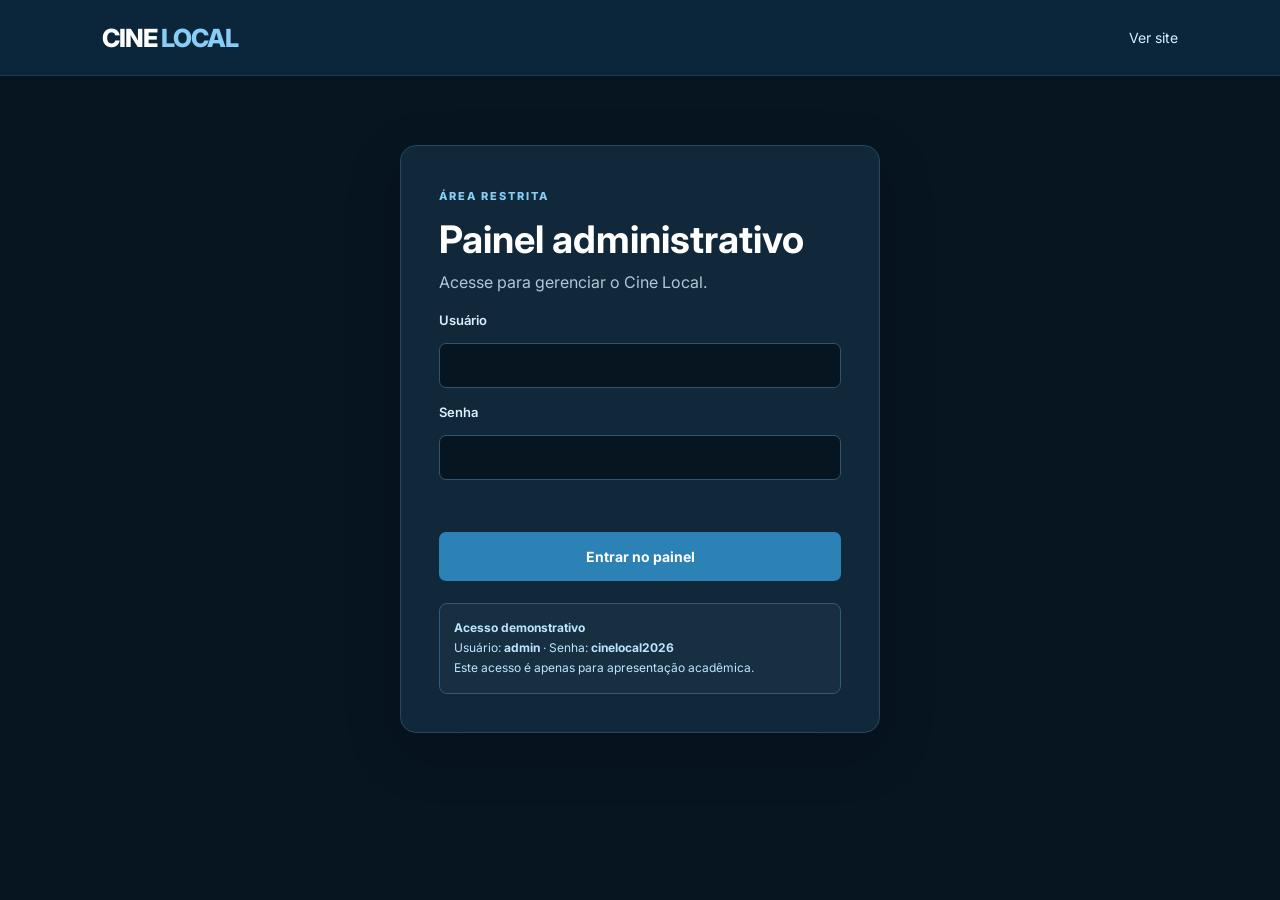
==== admin.html @ 4725992c "Primeito commit" ====
<!DOCTYPE html>
<html lang="pt-BR">
 <head>
  <meta charset="utf-8"/>
  <meta content="width=device-width, initial-scale=1.0" name="viewport"/>
  <title>
   Administra&ccedil;&atilde;o | Cine Local
  </title>
  <link href="style.css" rel="stylesheet"/>
  <link href="https://fonts.googleapis.com" rel="preconnect"/>
  <link crossorigin="" href="https://fonts.gstatic.com" rel="preconnect"/>
  <link href="https://fonts.googleapis.com/css2?family=Inter:wght@400;500;600;700;800&amp;display=swap" rel="stylesheet"/>
 </head>
 <body class="admin-body">
  <header class="header admin-header">
   <a class="logo" href="index.html">
    CINE
    <span>
     LOCAL
    </span>
   </a>
   <nav>
    <a href="index.html">
     Ver site
    </a>
    <button class="btn-login" hidden="" id="sair-admin" type="button">
     Sair
    </button>
   </nav>
  </header>
  <main class="admin-main">
   <section class="admin-login-card" id="admin-login">
    <span class="tag">
     &Aacute;REA RESTRITA
    </span>
    <h1>
     Painel administrativo
    </h1>
    <p>
     Acesse para gerenciar o Cine Local.
    </p>
    <form class="admin-form" id="form-admin-login">
     <label for="admin-usuario">
      Usu&aacute;rio
     </label>
     <input autocomplete="username" id="admin-usuario" required=""/>
     <label for="admin-senha">
      Senha
     </label>
     <input autocomplete="current-password" id="admin-senha" required="" type="password"/>
     <p aria-live="polite" class="admin-message" id="admin-login-msg">
     </p>
     <button class="btn-primary" type="submit">
      Entrar no painel
     </button>
    </form>
    <div class="admin-demo-note">
     <strong>
      Acesso demonstrativo
     </strong>
     <br/>
     Usu&aacute;rio:
     <b>
      admin
     </b>
     &middot; Senha:
     <b>
      cinelocal2026
     </b>
     <br/>
     Este acesso &eacute; apenas para apresenta&ccedil;&atilde;o acad&ecirc;mica.
    </div>
   </section>
   <section class="hidden" id="admin-app">
    <div class="admin-welcome">
     <div>
      <span class="tag">
       CENTRAL DE CONTROLE
      </span>
      <h1>
       Painel administrativo
      </h1>
      <p>
       Gerencie filmes, sess&otilde;es e acompanhe as vendas.
      </p>
     </div>
     <span class="admin-live">
      ● Ambiente local
     </span>
    </div>
    <nav aria-label="Se&ccedil;&otilde;es administrativas" class="admin-tabs">
     <button class="active" data-tab="dashboard">
      Vis&atilde;o geral
     </button>
     <button data-tab="filmes">
      Filmes
     </button>
     <button data-tab="programacao">
      Programa&ccedil;&atilde;o
     </button>
     <button data-tab="reservas">
      Reservas
     </button>
     <button data-tab="relatorios">
      Relat&oacute;rios
     </button>
    </nav>
    <section class="admin-tab-content" id="tab-dashboard">
     <div class="admin-stats" id="admin-stats">
     </div>
     <div class="admin-panel">
      <div class="admin-panel-heading">
       <div>
        <h2>
         Vendas recentes
        </h2>
        <p>
         &Uacute;ltimos pedidos registrados neste navegador.
        </p>
       </div>
       <button class="admin-secondary" data-go="reservas">
        Ver todas
       </button>
      </div>
      <div id="dashboard-recentes">
      </div>
     </div>
    </section>
    <section class="admin-tab-content hidden" id="tab-filmes">
     <div class="admin-panel">
      <div class="admin-panel-heading">
       <div>
        <h2>
         Cat&aacute;logo de filmes
        </h2>
        <p>
         Adicione, edite ou remova t&iacute;tulos do cat&aacute;logo.
        </p>
       </div>
       <button class="btn-primary admin-add" id="novo-filme">
        + Novo filme
       </button>
      </div>
      <form class="admin-edit-form hidden" id="form-filme">
       <h3 id="form-filme-titulo">
        Novo filme
       </h3>
       <input id="filme-id" type="hidden"/>
       <div class="admin-form-grid">
        <label>
         Nome do filme
         <input id="filme-nome" required=""/>
        </label>
        <label>
         G&ecirc;nero
         <input id="filme-genero" required=""/>
        </label>
        <label>
         Classifica&ccedil;&atilde;o
         <input id="filme-classificacao" value="A definir"/>
        </label>
        <label>
         URL do p&ocirc;ster
         <input id="filme-poster" placeholder="https://..." type="url"/>
        </label>
        <label class="admin-full">
         Sinopse
         <textarea id="filme-sinopse" required="" rows="3"></textarea>
        </label>
        <label class="admin-full">
         Link do trailer
         <input id="filme-trailer" placeholder="https://..." type="url"/>
        </label>
       </div>
       <div class="admin-form-actions">
        <button class="btn-primary" type="submit">
         Salvar filme
        </button>
        <button class="admin-secondary" id="cancelar-filme" type="button">
         Cancelar
        </button>
       </div>
      </form>
      <div class="admin-movie-list" id="admin-lista-filmes">
      </div>
     </div>
    </section>
    <section class="admin-tab-content hidden" id="tab-programacao">
     <div class="admin-panel">
      <h2>
       Programa&ccedil;&atilde;o da sala
      </h2>
      <p>
       Defina o hor&aacute;rio de exibi&ccedil;&atilde;o de cada filme. A programa&ccedil;&atilde;o &eacute; di&aacute;ria e considera uma &uacute;nica sala.
      </p>
      <form id="form-programacao">
       <div class="admin-schedule-list" id="admin-horarios">
       </div>
       <button class="btn-primary" type="submit">
        Salvar programa&ccedil;&atilde;o
       </button>
       <p aria-live="polite" class="admin-message" id="programacao-msg">
       </p>
      </form>
     </div>
    </section>
    <section class="admin-tab-content hidden" id="tab-reservas">
     <div class="admin-panel">
      <div class="admin-panel-heading">
       <div>
        <h2>
         Reservas e pedidos
        </h2>
        <p>
         Compras confirmadas registradas no armazenamento local.
        </p>
       </div>
      </div>
      <div class="admin-table-wrap" id="admin-tabela-reservas">
      </div>
     </div>
    </section>
    <section class="admin-tab-content hidden" id="tab-relatorios">
     <div class="admin-panel">
      <h2>
       Relat&oacute;rios
      </h2>
      <p>
       Resumo calculado a partir dos pedidos salvos neste navegador.
      </p>
      <div class="admin-report-grid" id="admin-relatorios">
      </div>
      <div class="admin-panel-heading admin-report-heading">
       <h3>
        Vendas por filme
       </h3>
      </div>
      <div id="admin-vendas-filmes">
      </div>
     </div>
    </section>
    <p class="admin-footnote">
     Os dados s&atilde;o armazenados neste navegador (localStorage). Para uso real com v&aacute;rios clientes, ser&aacute; necess&aacute;rio conectar um banco de dados e autentica&ccedil;&atilde;o segura.
    </p>
   </section>
  </main>
  <script src="admin.js">
  </script>
 </body>
</html>
---- style.css ----
:root  {
  --background: #071521;
  --surface: #10283A;
  --blue: #2C82B5;
  --white: #ffffff;
  --muted: #AFC7D8;
}
*  {
  margin: 0;
  padding: 0;
  box-sizing: border-box;
}
html  {
  scroll-behavior: smooth;
}
body  {
  background: var(--background);
  color: var(--white);
  font-family: 'Inter', sans-serif;
  padding-top: 82px;
  padding-bottom: 115px;
  min-height: 100vh;
}
button  {
  font-family: inherit;
  cursor: pointer;
}
.hidden  {
  display: none !important;
}
.header  {
  min-height: 82px;
  padding: 0 8%;
  display: flex;
  justify-content: space-between;
  align-items: center;
  background: #0B263A;
  border-bottom: 1px solid #1B3B52;
  position: fixed;
  top: 0;
  left: 0;
  width: 100%;
  z-index: 1000;
}
.logo  {
  font-size: 25px;
  font-weight: 800;
  letter-spacing: -1px;
  color: white;
  text-decoration: none;
}
.logo span  {
  color: var(--blue);
}
nav  {
  display: flex;
  align-items: center;
  gap: 32px;
}
nav a  {
  text-decoration: none;
  color: #DCEEFF;
  font-size: 14px;
  transition: .3s;
}
nav a:hover  {
  color: var(--blue);
}
.btn-login  {
  background: var(--blue);
  color: white;
  border: 0;
  padding: 12px 23px;
  border-radius: 7px;
  font-weight: 700;
  transition: .3s;
}
.btn-login:hover  {
  background: #015C91;
}
.hero  {
  min-height: 610px;
  padding: 100px 10%;
  display: flex;
  align-items: center;
  justify-content: space-between;
  background: radial-gradient(ellipse at 80% 50%, #063A5B 0%, transparent 45%), linear-gradient(120deg, #071521, #0A2030);
}
.hero-content  {
  max-width: 610px;
}
.tag  {
  color: var(--blue);
  font-size: 11px;
  font-weight: 800;
  letter-spacing: 2px;
}
.hero h1  {
  font-size: clamp(40px, 6vw, 68px);
  line-height: 1.12;
  margin: 23px 0;
  letter-spacing: -2px;
}
.hero h1 span, .checkout-intro h1 span, .success-card h1 span, .empty-checkout h1 span  {
  color: var(--blue);
}
.hero p  {
  color: #bbb;
  font-size: 16px;
  line-height: 1.9;
  max-width: 500px;
}
.btn-primary  {
  display: inline-block;
  background: var(--blue);
  border: 0;
  color: white;
  padding: 16px 25px;
  border-radius: 7px;
  font-size: 14px;
  font-weight: 700;
  margin-top: 30px;
  transition: .3s;
  text-decoration: none;
  text-align: center;
}
.btn-primary:hover:not(:disabled)  {
  background: #015C91;
  transform: translateY(-3px);
}
.btn-primary:disabled  {
  opacity: .4;
  cursor: not-allowed;
}
.hero-decoration  {
  width: 240px;
  height: 240px;
  border: 1px solid #2C82B5;
  border-radius: 50%;
  display: grid;
  place-items: center;
  background: #2C82B515;
  box-shadow: 0 0 90px #2C82B520;
  font-size: 65px;
  color: var(--blue);
}
.filmes-section  {
  padding: 80px 8%;
  min-height: 550px;
}
.section-heading  {
  margin-bottom: 38px;
}
.section-heading h2  {
  font-size: 36px;
  margin: 12px 0;
}
.section-heading p  {
  color: var(--muted);
  margin-top: 10px;
}
.filmes-grid  {
  display: grid;
  grid-template-columns: repeat(3, minmax(0, 1fr));
  gap: 28px;
}
.filme-card  {
  background: var(--surface);
  border-radius: 12px;
  overflow: hidden;
  border: 1px solid #1B3B52;
  transition: .3s;
}
.filme-card:hover  {
  transform: translateY(-7px);
  border-color: #88CDF6;
}
.filme-poster  {
  height: 430px;
  width: 100%;
  overflow: hidden;
  background: #10283A;
}
.filme-poster img  {
  width: 100%;
  height: 100%;
  display: block;
  object-fit: cover;
  object-position: center top;
  transition: transform .4s ease;
}
.filme-card:hover .filme-poster img  {
  transform: scale(1.04);
}
.poster-erro  {
  background: linear-gradient(135deg, #123B56, #071521);
}
.filme-info  {
  padding: 22px;
}
.filme-info h3  {
  font-size: 18px;
}
.filme-info p  {
  color: var(--muted);
  font-size: 13px;
  margin: 10px 0 20px;
}
.btn-detalhes  {
  width: 100%;
  padding: 13px;
  background: transparent;
  color: white;
  border: 1px solid var(--blue);
  border-radius: 6px;
  font-weight: 700;
  transition: .3s;
}
.btn-detalhes:hover  {
  background: var(--blue);
}
.detalhes  {
  padding: 60px 10%;
  min-height: 500px;
}
.btn-voltar  {
  background: transparent;
  color: white;
  border: 0;
  margin-bottom: 30px;
  font-size: 15px;
}
.btn-voltar:hover  {
  color: var(--blue);
}
.detalhes-conteudo  {
  background: var(--surface);
  padding: 35px;
  border-radius: 12px;
}
.detalhes-conteudo h2  {
  font-size: 36px;
  margin: 12px 0 20px;
}
.detalhes-conteudo h3  {
  margin: 25px 0 10px;
}
.detalhes-conteudo p  {
  color: #bbb;
  line-height: 1.8;
  margin-bottom: 15px;
}
.btn-trailer  {
  display: inline-block;
  margin-top: 15px;
  padding: 14px 22px;
  background: var(--blue);
  color: white;
  text-decoration: none;
  border-radius: 6px;
}
.btn-trailer:hover  {
  background: #015C91;
}
.sessoes  {
  display: flex;
  flex-wrap: wrap;
  gap: 12px;
  margin-top: 18px;
}
.btn-sessao  {
  padding: 14px 24px;
  border: 1px solid var(--blue);
  background: transparent;
  color: white;
  border-radius: 7px;
  font-weight: 700;
  transition: .3s;
}
.btn-sessao:hover  {
  background: var(--blue);
}
.assentos-section  {
  padding: 60px 8%;
  min-height: 650px;
}
.assentos-section .section-heading  {
  text-align: center;
  margin-bottom: 35px;
}
.assentos-section .section-heading h2  {
  font-size: 34px;
}
.assentos-section .section-heading p  {
  margin-top: 12px;
}
.sala-container  {
  max-width: 850px;
  margin: auto;
  padding: 35px 25px;
  background: var(--surface);
  border: 1px solid #1B3B52;
  border-radius: 15px;
}
.tela-cinema  {
  max-width: 580px;
  height: 45px;
  margin: 0 auto 15px;
  display: flex;
  justify-content: center;
  align-items: center;
  background: linear-gradient(90deg, transparent, #2C82B5, transparent);
  border-radius: 50% 50% 5px 5px;
  box-shadow: 0 12px 25px #2C82B525;
}
.tela-cinema span  {
  font-size: 12px;
  font-weight: 800;
  letter-spacing: 4px;
}
.orientacao  {
  text-align: center;
  color: var(--muted);
  font-size: 12px;
  margin-bottom: 35px;
}
.mapa-assentos  {
  max-width: 650px;
  margin: auto;
  display: grid;
  grid-template-columns: repeat(10, minmax(0, 1fr));
  gap: 13px 9px;
}
.assento  {
  aspect-ratio: 1 / 1;
  border: none;
  border-radius: 7px 7px 4px 4px;
  background: #286a48;
  color: white;
  font-size: 12px;
  font-weight: 700;
  transition: .2s;
  box-shadow: inset 0 -4px 0 #17442e;
}
.assento:hover:not(:disabled)  {
  transform: translateY(-4px);
  background: #369765;
}
.assento.selecionado  {
  background: var(--blue);
  box-shadow: inset 0 -4px 0 #015C91;
  outline: 2px solid #BCE5FF;
}
.assento.ocupado  {
  background: #555;
  box-shadow: inset 0 -4px 0 #29465C;
  color: #aaa;
  cursor: not-allowed;
  opacity: .7;
}
.legenda  {
  display: flex;
  justify-content: center;
  gap: 25px;
  flex-wrap: wrap;
  margin-top: 35px;
}
.legenda div  {
  display: flex;
  align-items: center;
  gap: 8px;
  font-size: 12px;
  color: #ccc;
}
.legenda-cor  {
  width: 14px;
  height: 14px;
  display: inline-block;
  border-radius: 4px;
}
.legenda-cor.disponivel  {
  background: #286a48;
}
.legenda-cor.selecionada  {
  background: var(--blue);
}
.legenda-cor.ocupada  {
  background: #555;
}
.resumo-compra  {
  max-width: 850px;
  margin: 25px auto 0;
  padding: 28px;
  background: var(--surface);
  border: 1px solid #1B3B52;
  border-radius: 12px;
}
.resumo-compra h3  {
  font-size: 20px;
  margin-bottom: 22px;
}
.resumo-linha  {
  display: flex;
  justify-content: space-between;
  gap: 15px;
  margin: 15px 0;
  color: #bbb;
  font-size: 14px;
}
.resumo-linha strong  {
  color: white;
  text-align: right;
}
.resumo-total  {
  border-top: 1px solid #29465C;
  margin-top: 20px;
  padding-top: 20px;
  display: flex;
  justify-content: space-between;
  align-items: center;
  font-size: 16px;
}
.resumo-total strong  {
  color: #42c77a;
  font-size: 25px;
}
.btn-continuar  {
  width: 100%;
}
footer  {
  position: fixed;
  bottom: 0;
  left: 0;
  width: 100%;
  min-height: 115px;
  z-index: 1000;
  padding: 12px 8%;
  background: #0B263A;
  border-top: 1px solid #1B3B52;
  text-align: center;
  display: flex;
  flex-direction: column;
  align-items: center;
  justify-content: center;
}
footer .logo  {
  font-size: 19px;
}
footer p  {
  color: #aaa;
  margin: 5px 0;
  font-size: 12px;
}
footer small  {
  color: #88CDF6;
  font-size: 10px;
}
footer small strong  {
  color: var(--blue);
  font-weight: 700;
}
/* FINALIZAÇÃO DA COMPRA */
.checkout-body  {
  padding-bottom: 145px;
}
.checkout-main  {
  width: min(1120px, 88%);
  margin: 55px auto 70px;
}
.checkout-intro  {
  margin-bottom: 32px;
}
.checkout-intro h1, .success-card h1, .empty-checkout h1  {
  font-size: clamp(36px, 5vw, 52px);
  letter-spacing: -1.8px;
  margin: 12px 0;
}
.checkout-intro p, .success-message  {
  color: #aaa;
  line-height: 1.7;
}
.checkout-grid  {
  display: grid;
  grid-template-columns: minmax(0, 1.55fr) minmax(280px, .85fr);
  gap: 25px;
  align-items: start;
}
.checkout-form  {
  display: flex;
  flex-direction: column;
  gap: 20px;
}
.checkout-card  {
  background: var(--surface);
  border: 1px solid #1B3B52;
  border-radius: 14px;
  padding: 28px;
}
.checkout-card-heading  {
  display: flex;
  align-items: center;
  gap: 14px;
  margin-bottom: 25px;
}
.checkout-step  {
  width: 35px;
  height: 35px;
  flex: 0 0 35px;
  border-radius: 50%;
  background: #2C82B520;
  color: var(--blue);
  display: grid;
  place-items: center;
  font-weight: 800;
}
.checkout-card-heading h2, .order-summary h2  {
  font-size: 20px;
  margin-bottom: 5px;
}
.checkout-card-heading p  {
  color: #888;
  font-size: 12px;
  line-height: 1.5;
}
.checkout-form label:not(.payment-option):not(.terms-check)  {
  display: block;
  color: #DCEEFF;
  font-size: 13px;
  font-weight: 600;
  margin: 15px 0 8px;
}
.checkout-form input[type="text"], .checkout-form input[type="email"]  {
  width: 100%;
  height: 48px;
  border-radius: 7px;
  border: 1px solid #31536B;
  background: #0A1D2B;
  color: white;
  padding: 0 14px;
  outline: none;
  font: inherit;
  font-size: 13px;
}
.checkout-form input:focus  {
  border-color: var(--blue);
  box-shadow: 0 0 0 3px #2C82B51c;
}
.checkout-fields-two  {
  display: grid;
  grid-template-columns: 1fr 1.2fr;
  gap: 15px;
}
.payment-options  {
  display: grid;
  gap: 12px;
}
.payment-option  {
  display: flex;
  align-items: center;
  gap: 13px;
  padding: 16px;
  border: 1px solid #31536B;
  border-radius: 9px;
  cursor: pointer;
  transition: .2s;
}
.payment-option:has(input:checked)  {
  border-color: var(--blue);
  background: #2C82B50d;
}
.payment-option input  {
  accent-color: var(--blue);
}
.payment-icon  {
  width: 38px;
  height: 38px;
  border-radius: 8px;
  display: grid;
  place-items: center;
  background: #1B3B52;
  color: var(--blue);
  font-size: 22px;
}
.payment-option strong, .payment-option small  {
  display: block;
}
.payment-option strong  {
  font-size: 14px;
}
.payment-option small  {
  color: #888;
  font-size: 11px;
  margin-top: 4px;
}
.payment-check  {
  margin-left: auto;
  color: var(--blue);
  opacity: 0;
  font-weight: 800;
}
.payment-option:has(input:checked) .payment-check  {
  opacity: 1;
}
.simulation-notice  {
  background: #172F40;
  border: 1px solid #315B78;
  color: #BCE5FF;
  border-radius: 8px;
  padding: 13px;
  font-size: 12px;
  line-height: 1.6;
  margin-top: 17px;
}
.simulation-notice strong  {
  color: #BCE5FF;
}
.terms-check  {
  display: flex;
  align-items: flex-start;
  gap: 10px;
  color: #aaa;
  font-size: 12px;
  line-height: 1.6;
  cursor: pointer;
}
.terms-check input  {
  margin-top: 3px;
  accent-color: var(--blue);
}
.checkout-submit  {
  width: 100%;
  margin-top: 0;
  font: inherit;
  font-size: 14px;
}
.checkout-back  {
  display: block;
  text-align: center;
  color: #999;
  font-size: 12px;
  text-decoration: none;
  margin-top: -5px;
}
.checkout-back:hover  {
  color: white;
}
.order-summary  {
  position: sticky;
  top: 105px;
}
.order-summary h2  {
  margin: 12px 0 22px;
}
.order-film  {
  display: flex;
  align-items: center;
  gap: 13px;
  padding: 16px 0 20px;
  border-bottom: 1px solid #29465C;
  margin-bottom: 15px;
}
.order-film-icon  {
  width: 45px;
  height: 55px;
  display: grid;
  place-items: center;
  border-radius: 6px;
  background: linear-gradient(145deg, #015C91, #10283A);
  color: var(--blue);
}
.order-film strong, .order-film small  {
  display: block;
}
.order-film strong  {
  font-size: 14px;
  line-height: 1.4;
}
.order-film small  {
  color: #888;
  margin-top: 5px;
  font-size: 11px;
}
.order-line  {
  display: flex;
  justify-content: space-between;
  gap: 12px;
  margin: 16px 0;
  color: #999;
  font-size: 12px;
}
.order-line strong  {
  color: #eee;
  text-align: right;
}
.order-total  {
  border-top: 1px solid #29465C;
  padding-top: 20px;
  margin-top: 22px;
  display: flex;
  justify-content: space-between;
  align-items: center;
}
.order-total span  {
  color: #DCEEFF;
  font-weight: 600;
}
.order-total strong  {
  color: #42c77a;
  font-size: 25px;
}
.order-footnote  {
  color: #88CDF6;
  font-size: 10px;
  line-height: 1.6;
  margin-top: 20px;
}
.success-card  {
  max-width: 720px;
  margin: 0 auto;
  text-align: center;
}
.success-symbol  {
  width: 65px;
  height: 65px;
  border-radius: 50%;
  background: #1d5839;
  color: #73e5a5;
  display: grid;
  place-items: center;
  font-size: 34px;
  font-weight: 800;
  margin: 0 auto 25px;
}
.digital-ticket  {
  text-align: left;
  margin: 35px auto 20px;
  background: #10283A;
  border: 1px solid #29465C;
  border-radius: 14px;
  overflow: hidden;
}
.ticket-top  {
  padding: 25px;
  display: flex;
  justify-content: space-between;
  align-items: flex-start;
  gap: 15px;
}
.ticket-label  {
  color: var(--blue);
  font-size: 10px;
  font-weight: 800;
  letter-spacing: 2px;
}
.ticket-top h2  {
  font-size: 23px;
  margin: 12px 0 7px;
}
.ticket-top p  {
  color: #aaa;
  font-size: 13px;
}
.ticket-status  {
  color: #73e5a5;
  border: 1px solid #286a48;
  border-radius: 30px;
  padding: 7px 10px;
  font-size: 9px;
  font-weight: 800;
  letter-spacing: 1px;
}
.ticket-divider  {
  border-top: 1px dashed #555;
}
.ticket-details  {
  padding: 22px 25px;
  display: grid;
  grid-template-columns: 1fr 1fr;
  gap: 22px;
}
.ticket-details small, .ticket-details strong  {
  display: block;
}
.ticket-details small  {
  color: #88CDF6;
  font-size: 9px;
  letter-spacing: 1px;
  margin-bottom: 7px;
}
.ticket-details strong  {
  color: #eee;
  font-size: 13px;
  overflow-wrap: anywhere;
}
.ticket-code-area  {
  text-align: center;
  border-top: 1px solid #29465C;
  padding: 22px;
}
.ticket-code  {
  display: inline-block;
  color: white;
  background: #071521;
  border: 1px dashed #88CDF6;
  border-radius: 7px;
  padding: 13px 24px;
  font-size: 23px;
  font-weight: 800;
  letter-spacing: 3px;
  margin-bottom: 10px;
}
.ticket-code-area small  {
  display: block;
  color: #888;
  font-size: 9px;
  letter-spacing: 1px;
}
.demo-warning  {
  color: #BCE5FF;
  background: #172F40;
  border: 1px solid #315B78;
  border-radius: 8px;
  padding: 13px;
  font-size: 11px;
  line-height: 1.6;
}
.success-home  {
  min-width: 220px;
}
.empty-checkout  {
  max-width: 650px;
  margin: 60px auto;
  text-align: center;
}
.empty-checkout p  {
  color: #aaa;
  line-height: 1.7;
  margin-top: 12px;
}
@media (max-width: 750px)  {
  body  {
    padding-top: 125px;
    padding-bottom: 110px;
  }
  .header  {
    min-height: 125px;
    padding: 15px 5%;
    flex-direction: column;
    justify-content: center;
    gap: 15px;
  }
  nav  {
    gap: 14px;
    flex-wrap: wrap;
    justify-content: center;
  }
  nav a  {
    font-size: 12px;
  }
  .btn-login  {
    padding: 9px 15px;
    font-size: 12px;
  }
  .hero  {
    padding: 75px 7%;
    min-height: 500px;
  }
  .hero-decoration  {
    display: none;
  }
  .hero h1  {
    font-size: 43px;
  }
  .filmes-section  {
    padding: 55px 6%;
  }
  .filmes-grid  {
    grid-template-columns: 1fr;
  }
  .filme-poster  {
    height: 450px;
  }
  .detalhes  {
    padding: 35px 6%;
  }
  .detalhes-conteudo  {
    padding: 25px;
  }
  .detalhes-conteudo h2  {
    font-size: 27px;
  }
  .assentos-section  {
    padding: 35px 4%;
  }
  .sala-container  {
    padding: 25px 10px;
  }
  .mapa-assentos  {
    gap: 9px 5px;
  }
  .assento  {
    font-size: 10px;
    border-radius: 5px;
  }
  .legenda  {
    gap: 13px;
  }
  .legenda div  {
    font-size: 10px;
  }
  .resumo-compra  {
    padding: 20px;
  }
  .resumo-linha  {
    font-size: 12px;
  }
  footer  {
    min-height: 110px;
    padding: 10px 4%;
  }
  footer p  {
    font-size: 10px;
  }
  footer small  {
    font-size: 9px;
  }
  .checkout-body  {
    padding-bottom: 125px;
  }
  .checkout-main  {
    width: 90%;
    margin: 35px auto 45px;
  }
  .checkout-grid  {
    grid-template-columns: 1fr;
  }
  .order-summary  {
    position: static;
    grid-row: 1;
  }
  .checkout-card  {
    padding: 21px;
  }
  .checkout-fields-two  {
    grid-template-columns: 1fr;
    gap: 0;
  }
  .ticket-top  {
    flex-direction: column;
  }
  .ticket-details  {
    gap: 18px 12px;
    padding: 20px;
  }
  .ticket-top h2  {
    font-size: 20px;
  }
}
/* CONTA DO CLIENTE E HISTÓRICO DE INGRESSOS */
.account-main  {
  max-width: 760px;
}
.account-card  {
  max-width: 620px;
  margin: 0 auto;
}
.account-tabs  {
  display: grid;
  grid-template-columns: 1fr 1fr;
  gap: 8px;
  padding: 5px;
  background: #0A1D2B;
  border-radius: 9px;
  margin-bottom: 28px;
}
.account-tab  {
  border: 0;
  border-radius: 7px;
  padding: 13px;
  color: #aaa;
  background: transparent;
  font-weight: 700;
}
.account-tab.active  {
  color: white;
  background: #2C82B5;
}
.account-form h2  {
  font-size: 23px;
  margin-bottom: 8px;
}
.account-form > p  {
  color: #999;
  font-size: 13px;
  margin-bottom: 20px;
  line-height: 1.6;
}
.account-form label  {
  display: block;
  color: #DCEEFF;
  font-size: 13px;
  font-weight: 600;
  margin: 15px 0 8px;
}
.account-form input  {
  width: 100%;
  height: 48px;
  border-radius: 7px;
  border: 1px solid #31536B;
  background: #0A1D2B;
  color: white;
  padding: 0 14px;
  outline: none;
  font: inherit;
  font-size: 13px;
}
.account-form input:focus  {
  border-color: var(--blue);
  box-shadow: 0 0 0 3px #2C82B51c;
}
.account-submit  {
  width: 100%;
  margin-top: 25px;
}
.account-message  {
  min-height: 20px;
  margin-top: 15px;
  font-size: 13px;
  line-height: 1.5;
}
.account-message.error  {
  color: #ff7b86;
}
.account-message.success  {
  color: #73e5a5;
}
.account-notice  {
  margin-top: 15px;
  padding: 12px;
  border: 1px solid #315B78;
  border-radius: 8px;
  color: #BCE5FF;
  background: #172F40;
  font-size: 11px;
  line-height: 1.6;
}
.tickets-list  {
  display: grid;
  gap: 20px;
}
.tickets-empty  {
  text-align: center;
  padding: 45px 25px;
}
.tickets-empty h2  {
  font-size: 23px;
  margin-bottom: 10px;
}
.tickets-empty p  {
  color: #aaa;
  line-height: 1.6;
}
.ticket-history-card  {
  padding: 25px;
}
.ticket-history-top  {
  display: flex;
  justify-content: space-between;
  align-items: flex-start;
  gap: 15px;
  margin-bottom: 25px;
}
.ticket-history-top h2  {
  font-size: 22px;
  margin-top: 9px;
}
.ticket-history-details  {
  display: grid;
  grid-template-columns: repeat(3, 1fr);
  gap: 20px;
  padding: 20px 0;
  border-top: 1px solid #29465C;
  border-bottom: 1px solid #29465C;
}
.ticket-history-details small, .ticket-history-details strong  {
  display: block;
}
.ticket-history-details small  {
  color: #88CDF6;
  font-size: 9px;
  letter-spacing: 1px;
  margin-bottom: 7px;
}
.ticket-history-details strong  {
  color: #eee;
  font-size: 13px;
  overflow-wrap: anywhere;
}
.ticket-history-date  {
  color: #888;
  font-size: 11px;
  margin: 15px 0;
}
.checkout-form input[readonly]  {
  opacity: .8;
  cursor: not-allowed;
}
@media (max-width: 750px)  {
  .ticket-history-top  {
    flex-direction: column;
  }
  .ticket-history-details  {
    grid-template-columns: 1fr 1fr;
    gap: 17px;
  }
}
/* Ajustes finais da identidade visual azul do Cine Local. */
.header, footer  {
  background: #0B263A;
  border-color: #1B3B52;
}
.hero  {
  background: radial-gradient(ellipse at 80% 50%, #015C9140 0%, transparent 48%), linear-gradient(120deg, #071521, #0B263A);
}
.hero-decoration  {
  border-color: #2C82B5;
  background: #2C82B515;
  box-shadow: 0 0 90px #2C82B525;
  color: #88CDF6;
}
.tag, .logo span, footer small strong  {
  color: #88CDF6;
}
.btn-primary, .btn-login, .btn-trailer  {
  background: #2C82B5;
}
.btn-primary:hover:not(:disabled), .btn-login:hover, .btn-trailer:hover, .btn-sessao:hover, .btn-detalhes:hover  {
  background: #015C91;
}
.btn-detalhes, .btn-sessao  {
  border-color: #2C82B5;
}
.filme-card:hover  {
  border-color: #88CDF6;
}
.tela-cinema  {
  background: linear-gradient(90deg, transparent, #88CDF6, transparent);
  box-shadow: 0 12px 25px #2C82B525;
}
.assento.selecionado  {
  background: #2C82B5;
  box-shadow: inset 0 -4px 0 #015C91;
  outline-color: #BCE5FF;
}
.checkout-step  {
  background: #2C82B520;
  color: #88CDF6;
}
.checkout-form input:focus, .account-form input:focus  {
  border-color: #88CDF6;
  box-shadow: 0 0 0 3px #2C82B51c;
}
.payment-option:has(input:checked)  {
  border-color: #2C82B5;
  background: #2C82B50d;
}
.payment-option input, .terms-check input  {
  accent-color: #2C82B5;
}
.payment-icon, .payment-check, .ticket-label  {
  color: #88CDF6;
}
.account-tab.active  {
  background: #2C82B5;
}
.programacao-filme  {
  margin-top: 28px;
  padding: 24px;
  max-width: 560px;
  border: 1px solid #31536B;
  border-radius: 14px;
  background: #0B263A;
}
.programacao-filme h3  {
  margin: 0 0 10px;
}
.programacao-filme > p  {
  color: var(--muted);
}
.programacao-filme label  {
  display: block;
  margin: 16px 0 8px;
  font-weight: 700;
}
.programacao-filme input[type="date"]  {
  width: 100%;
  max-width: 320px;
  min-height: 48px;
  padding: 10px 12px;
  border: 1px solid #31536B;
  border-radius: 8px;
  background: #071521;
  color: white;
  color-scheme: dark;
  font: inherit;
}
.programacao-filme input[type="date"]:focus-visible  {
  outline: 2px solid #88CDF6;
  outline-offset: 3px;
}
.aviso-data-sessao  {
  min-height: 22px;
  margin: 12px 0 !important;
  font-size: .92rem;
}
.btn-sessao:disabled  {
  opacity: .48;
  cursor: not-allowed;
}
@media (max-width: 600px)  {
  .programacao-filme  {
    padding: 18px;
  }
  .programacao-filme input[type="date"]  {
    max-width: 100%;
  }
}
/* PAINEL ADMINISTRATIVO */
.admin-body  {
  padding-top: 90px;
  padding-bottom: 50px;
}
.admin-header  {
  min-height: 76px;
}
.admin-main  {
  width: min(1180px, 92%);
  margin: 45px auto 70px;
}
.admin-login-card  {
  max-width: 480px;
  margin: 55px auto;
  padding: 38px;
  background: var(--surface);
  border: 1px solid #29465C;
  border-radius: 16px;
  box-shadow: 0 18px 55px #0003;
}
.admin-login-card h1,.admin-welcome h1  {
  margin: 12px 0 8px;
  font-size: clamp(27px,4vw,38px);
}
.admin-login-card > p,.admin-welcome p,.admin-panel > p  {
  color: #AFC7D8;
  line-height: 1.6;
}
.admin-form label,.admin-form-grid label  {
  display:block;
  color:#DCEEFF;
  font-size:13px;
  font-weight:600;
  margin:16px 0 8px;
}
.admin-form input,.admin-form-grid input,.admin-form-grid textarea,.admin-schedule-row input  {
  width:100%;
  min-height:45px;
  padding:10px 12px;
  margin-top:7px;
  border:1px solid #31536B;
  border-radius:7px;
  background:#071521;
  color:white;
  font:inherit;
}
.admin-form .btn-primary  {
  width:100%;
  margin-top:12px;
}
.admin-demo-note  {
  margin-top:22px;
  padding:14px;
  border-radius:8px;
  background:#172F40;
  border:1px solid #315B78;
  color:#BCE5FF;
  font-size:12px;
  line-height:1.7;
}
.admin-message  {
  min-height:20px;
  color:#73e5a5;
  font-size:13px;
  margin:10px 0;
}
.admin-message.error {
  color:#ff7b86
}
.admin-welcome  {
  display:flex;
  justify-content:space-between;
  align-items:center;
  gap:20px;
  margin-bottom:28px;
}
.admin-live  {
  color:#73e5a5;
  font-size:12px;
  white-space:nowrap;
}
.admin-tabs  {
  display:flex;
  flex-wrap:wrap;
  gap:8px;
  border-bottom:1px solid #29465C;
  margin-bottom:25px;
  padding-bottom:12px;
}
.admin-tabs button,.admin-secondary,.admin-danger  {
  border:1px solid #31536B;
  border-radius:7px;
  padding:10px 14px;
  background:#10283A;
  color:#DCEEFF;
  font:inherit;
  font-size:12px;
  font-weight:700;
  cursor:pointer;
}
.admin-tabs button.active  {
  background:#2C82B5;
  border-color:#2C82B5;
  color:white;
}
.admin-tab-content  {
  display:block;
}
.admin-stats  {
  display:grid;
  grid-template-columns:repeat(4,1fr);
  gap:15px;
  margin-bottom:22px;
}
.admin-stat,.admin-panel,.admin-report-card  {
  background:#10283A;
  border:1px solid #29465C;
  border-radius:12px;
  padding:22px;
}
.admin-stat span,.admin-stat small,.admin-report-card span  {
  display:block;
  color:#AFC7D8;
  font-size:12px;
}
.admin-stat strong,.admin-report-card strong  {
  display:block;
  color:white;
  font-size:27px;
  margin:12px 0 5px;
}
.admin-stat small  {
  color:#88CDF6;
  font-size:10px;
}
.admin-panel  {
  margin-bottom:22px;
  overflow:hidden;
}
.admin-panel h2  {
  font-size:21px;
  margin:0 0 8px;
}
.admin-panel-heading  {
  display:flex;
  align-items:center;
  justify-content:space-between;
  gap:15px;
  margin-bottom:20px;
}
.admin-panel-heading p  {
  color:#AFC7D8;
  font-size:12px;
  margin-top:5px;
}
.admin-add  {
  padding:11px 16px;
  white-space:nowrap;
}
.admin-edit-form  {
  background:#0B263A;
  border:1px solid #31536B;
  border-radius:10px;
  padding:22px;
  margin-bottom:22px;
}
.admin-edit-form h3  {
  margin-bottom:10px;
}
.admin-form-grid  {
  display:grid;
  grid-template-columns:1fr 1fr;
  gap:0 16px;
}
.admin-full  {
  grid-column:1/-1;
}
.admin-form-grid textarea  {
  resize:vertical;
}
.admin-form-actions  {
  display:flex;
  gap:10px;
  margin-top:18px;
}
.admin-movie-list  {
  display:grid;
  gap:10px;
}
.admin-movie-row  {
  display:flex;
  align-items:center;
  gap:15px;
  padding:13px;
  border:1px solid #29465C;
  border-radius:9px;
}
.admin-poster  {
  width:48px;
  height:64px;
  flex:0 0 48px;
  display:grid;
  place-items:center;
  border-radius:5px;
  background:#071521;
  overflow:hidden;
  color:#88CDF6;
}
.admin-poster img  {
  width:100%;
  height:100%;
  object-fit:cover;
}
.admin-movie-info  {
  flex:1;
  min-width:0;
}
.admin-movie-info strong,.admin-movie-info small  {
  display:block;
}
.admin-movie-info small  {
  color:#AFC7D8;
  font-size:11px;
  margin-top:5px;
}
.admin-row-actions  {
  display:flex;
  gap:7px;
}
.admin-danger  {
  color:#ff9ba3;
  border-color:#7d3d49;
}
.admin-schedule-list  {
  display:grid;
  grid-template-columns:1fr 1fr;
  gap:12px;
  margin:20px 0;
}
.admin-schedule-row  {
  display:flex;
  align-items:center;
  justify-content:space-between;
  gap:15px;
  padding:14px;
  border:1px solid #29465C;
  border-radius:9px;
  color:#DCEEFF;
}
.admin-schedule-row span  {
  min-width:0;
}
.admin-schedule-row strong,.admin-schedule-row small  {
  display:block;
}
.admin-schedule-row small  {
  color:#88CDF6;
  font-size:10px;
  margin-top:5px;
}
.admin-schedule-row input  {
  max-width:125px;
  margin:0;
}
.admin-table-wrap  {
  overflow-x:auto;
}
.admin-table  {
  width:100%;
  border-collapse:collapse;
  min-width:760px;
  font-size:12px;
}
.admin-table th,.admin-table td  {
  text-align:left;
  padding:13px 10px;
  border-bottom:1px solid #29465C;
}
.admin-table th  {
  color:#88CDF6;
  font-size:10px;
  text-transform:uppercase;
  letter-spacing:.5px;
}
.admin-table td  {
  color:#DCEEFF;
}
.admin-status  {
  color:#73e5a5;
}
.admin-empty  {
  color:#AFC7D8;
  text-align:center;
  padding:28px 12px;
  font-size:13px;
}
.admin-report-grid  {
  display:grid;
  grid-template-columns:repeat(4,1fr);
  gap:12px;
  margin-top:22px;
}
.admin-report-card strong  {
  font-size:22px;
}
.admin-report-heading  {
  margin-top:32px;
  margin-bottom:12px;
}
.admin-bar-row  {
  margin:18px 0;
}
.admin-bar-row>div:first-child  {
  display:flex;
  justify-content:space-between;
  gap:12px;
  font-size:12px;
}
.admin-bar-row span  {
  color:#AFC7D8;
}
.admin-bar-track  {
  height:9px;
  background:#071521;
  border-radius:10px;
  overflow:hidden;
  margin-top:9px;
}
.admin-bar-track i  {
  display:block;
  height:100%;
  background:#2C82B5;
  border-radius:10px;
}
.admin-footnote  {
  color:#7894A8;
  font-size:11px;
  line-height:1.6;
  margin-top:20px;
}
@media(max-width:800px) {
  .admin-stats,.admin-report-grid {
    grid-template-columns:1fr 1fr
  }
  .admin-schedule-list {
    grid-template-columns:1fr
  }
  .admin-main {
    margin-top:25px
  }
  .admin-welcome {
    align-items:flex-start;
    flex-direction:column
  }
}
@media(max-width:560px) {
  .admin-login-card {
    padding:25px 20px
  }
  .admin-stats,.admin-report-grid {
    grid-template-columns:1fr 1fr
  }
  .admin-stat {
    padding:16px
  }
  .admin-stat strong {
    font-size:22px
  }
  .admin-panel {
    padding:16px
  }
  .admin-panel-heading {
    align-items:flex-start;
    flex-direction:column
  }
  .admin-form-grid {
    grid-template-columns:1fr
  }
  .admin-full {
    grid-column:auto
  }
  .admin-movie-row {
    align-items:flex-start;
    flex-wrap:wrap
  }
  .admin-row-actions {
    width:100%;
    padding-left:63px
  }
  .admin-tabs {
    gap:6px
  }
  .admin-tabs button {
    padding:9px 10px;
    font-size:11px
  }
}
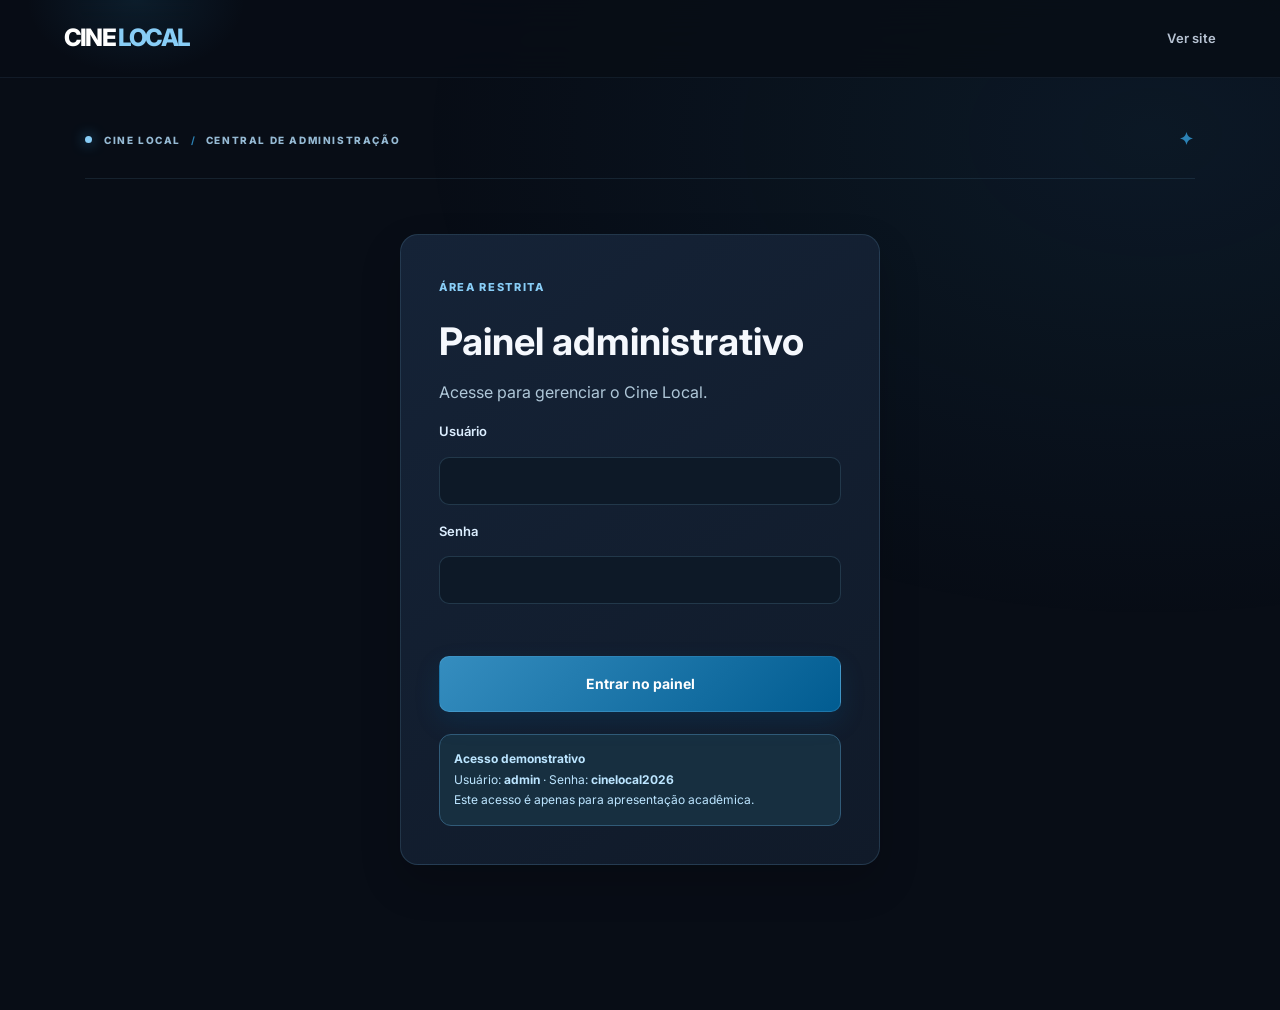
==== commit 0d1aa556: "Atualização 1.3" ====
--- a/admin.html
+++ b/admin.html
@@ -1,250 +1,253 @@
 <!DOCTYPE html>
+
 <html lang="pt-BR">
- <head>
-  <meta charset="utf-8"/>
-  <meta content="width=device-width, initial-scale=1.0" name="viewport"/>
-  <title>
-   Administra&ccedil;&atilde;o | Cine Local
+<head>
+<meta charset="utf-8"/>
+<meta content="width=device-width, initial-scale=1.0" name="viewport"/>
+<title>
+   Administração | Cine Local
   </title>
-  <link href="style.css" rel="stylesheet"/>
-  <link href="https://fonts.googleapis.com" rel="preconnect"/>
-  <link crossorigin="" href="https://fonts.gstatic.com" rel="preconnect"/>
-  <link href="https://fonts.googleapis.com/css2?family=Inter:wght@400;500;600;700;800&amp;display=swap" rel="stylesheet"/>
- </head>
- <body class="admin-body">
-  <header class="header admin-header">
-   <a class="logo" href="index.html">
+<link href="style.css" rel="stylesheet"/>
+<link href="https://fonts.googleapis.com" rel="preconnect"/>
+<link crossorigin="" href="https://fonts.gstatic.com" rel="preconnect"/>
+<link href="https://fonts.googleapis.com/css2?family=Inter:wght@400;500;600;700;800&amp;display=swap" rel="stylesheet"/>
+<meta content="#071521" name="theme-color"/>
+</head>
+<body class="admin-body cinema-theme">
+<header class="header admin-header">
+<a class="logo" href="index.html">
     CINE
     <span>
      LOCAL
     </span>
-   </a>
-   <nav>
-    <a href="index.html">
+</a>
+<nav>
+<a href="index.html">
      Ver site
     </a>
-    <button class="btn-login" hidden="" id="sair-admin" type="button">
+<button class="btn-login" hidden="" id="sair-admin" type="button">
      Sair
     </button>
-   </nav>
-  </header>
-  <main class="admin-main">
-   <section class="admin-login-card" id="admin-login">
-    <span class="tag">
-     &Aacute;REA RESTRITA
+</nav>
+<span aria-hidden="true" class="header-glow"></span></header>
+<main class="admin-main"><div class="subpage-ribbon"><span class="live-dot"></span><span> CINE LOCAL <b> / </b> CENTRAL DE ADMINISTRAÇÃO</span><i aria-hidden="true">✦</i></div>
+<section class="admin-login-card" id="admin-login">
+<span class="tag">
+     ÁREA RESTRITA
     </span>
-    <h1>
+<h1>
      Painel administrativo
     </h1>
-    <p>
+<p>
      Acesse para gerenciar o Cine Local.
     </p>
-    <form class="admin-form" id="form-admin-login">
-     <label for="admin-usuario">
-      Usu&aacute;rio
+<form class="admin-form" id="form-admin-login">
+<label for="admin-usuario">
+      Usuário
      </label>
-     <input autocomplete="username" id="admin-usuario" required=""/>
-     <label for="admin-senha">
+<input autocomplete="username" id="admin-usuario" required=""/>
+<label for="admin-senha">
       Senha
      </label>
-     <input autocomplete="current-password" id="admin-senha" required="" type="password"/>
-     <p aria-live="polite" class="admin-message" id="admin-login-msg">
-     </p>
-     <button class="btn-primary" type="submit">
+<input autocomplete="current-password" id="admin-senha" required="" type="password"/>
+<p aria-live="polite" class="admin-message" id="admin-login-msg">
+</p>
+<button class="btn-primary" type="submit">
       Entrar no painel
      </button>
-    </form>
-    <div class="admin-demo-note">
-     <strong>
+</form>
+<div class="admin-demo-note">
+<strong>
       Acesso demonstrativo
      </strong>
-     <br/>
-     Usu&aacute;rio:
+<br/>
+     Usuário:
      <b>
       admin
      </b>
-     &middot; Senha:
+     · Senha:
      <b>
       cinelocal2026
      </b>
-     <br/>
-     Este acesso &eacute; apenas para apresenta&ccedil;&atilde;o acad&ecirc;mica.
+<br/>
+     Este acesso é apenas para apresentação acadêmica.
     </div>
-   </section>
-   <section class="hidden" id="admin-app">
-    <div class="admin-welcome">
-     <div>
-      <span class="tag">
+</section>
+<section class="hidden" id="admin-app">
+<div class="admin-welcome">
+<div>
+<span class="tag">
        CENTRAL DE CONTROLE
       </span>
-      <h1>
+<h1>
        Painel administrativo
       </h1>
-      <p>
-       Gerencie filmes, sess&otilde;es e acompanhe as vendas.
+<p>
+       Gerencie filmes, sessões e acompanhe as vendas.
       </p>
-     </div>
-     <span class="admin-live">
+</div>
+<span class="admin-live">
       ● Ambiente local
      </span>
-    </div>
-    <nav aria-label="Se&ccedil;&otilde;es administrativas" class="admin-tabs">
-     <button class="active" data-tab="dashboard">
-      Vis&atilde;o geral
-     </button>
-     <button data-tab="filmes">
+</div>
+<nav aria-label="Seções administrativas" class="admin-tabs">
+<button class="active" data-tab="dashboard">
+      Visão geral
+     </button>
+<button data-tab="filmes">
       Filmes
      </button>
-     <button data-tab="programacao">
-      Programa&ccedil;&atilde;o
-     </button>
-     <button data-tab="reservas">
+<button data-tab="programacao">
+      Programação
+     </button>
+<button data-tab="reservas">
       Reservas
      </button>
-     <button data-tab="relatorios">
-      Relat&oacute;rios
-     </button>
-    </nav>
-    <section class="admin-tab-content" id="tab-dashboard">
-     <div class="admin-stats" id="admin-stats">
-     </div>
-     <div class="admin-panel">
-      <div class="admin-panel-heading">
-       <div>
-        <h2>
+<button data-tab="relatorios">
+      Relatórios
+     </button>
+</nav>
+<section class="admin-tab-content" id="tab-dashboard">
+<div class="admin-stats" id="admin-stats">
+</div>
+<div class="admin-panel">
+<div class="admin-panel-heading">
+<div>
+<h2>
          Vendas recentes
         </h2>
-        <p>
-         &Uacute;ltimos pedidos registrados neste navegador.
+<p>
+         Últimos pedidos registrados neste navegador.
         </p>
-       </div>
-       <button class="admin-secondary" data-go="reservas">
+</div>
+<button class="admin-secondary" data-go="reservas">
         Ver todas
        </button>
-      </div>
-      <div id="dashboard-recentes">
-      </div>
-     </div>
-    </section>
-    <section class="admin-tab-content hidden" id="tab-filmes">
-     <div class="admin-panel">
-      <div class="admin-panel-heading">
-       <div>
-        <h2>
-         Cat&aacute;logo de filmes
+</div>
+<div id="dashboard-recentes">
+</div>
+</div>
+</section>
+<section class="admin-tab-content hidden" id="tab-filmes">
+<div class="admin-panel">
+<div class="admin-panel-heading">
+<div>
+<h2>
+         Catálogo de filmes
         </h2>
-        <p>
-         Adicione, edite ou remova t&iacute;tulos do cat&aacute;logo.
+<p>
+         Adicione, edite ou remova títulos do catálogo.
         </p>
-       </div>
-       <button class="btn-primary admin-add" id="novo-filme">
+</div>
+<button class="btn-primary admin-add" id="novo-filme">
         + Novo filme
        </button>
-      </div>
-      <form class="admin-edit-form hidden" id="form-filme">
-       <h3 id="form-filme-titulo">
+</div>
+<form class="admin-edit-form hidden" id="form-filme">
+<h3 id="form-filme-titulo">
         Novo filme
        </h3>
-       <input id="filme-id" type="hidden"/>
-       <div class="admin-form-grid">
-        <label>
+<input id="filme-id" type="hidden"/>
+<div class="admin-form-grid">
+<label>
          Nome do filme
          <input id="filme-nome" required=""/>
-        </label>
-        <label>
-         G&ecirc;nero
+</label>
+<label>
+         Gênero
          <input id="filme-genero" required=""/>
-        </label>
-        <label>
-         Classifica&ccedil;&atilde;o
+</label>
+<label>
+         Classificação
          <input id="filme-classificacao" value="A definir"/>
-        </label>
-        <label>
-         URL do p&ocirc;ster
+</label>
+<label>
+         URL do pôster
          <input id="filme-poster" placeholder="https://..." type="url"/>
-        </label>
-        <label class="admin-full">
+</label>
+<label class="admin-full">
          Sinopse
          <textarea id="filme-sinopse" required="" rows="3"></textarea>
-        </label>
-        <label class="admin-full">
+</label>
+<label class="admin-full">
          Link do trailer
          <input id="filme-trailer" placeholder="https://..." type="url"/>
-        </label>
-       </div>
-       <div class="admin-form-actions">
-        <button class="btn-primary" type="submit">
+</label>
+</div>
+<div class="admin-form-actions">
+<button class="btn-primary" type="submit">
          Salvar filme
         </button>
-        <button class="admin-secondary" id="cancelar-filme" type="button">
+<button class="admin-secondary" id="cancelar-filme" type="button">
          Cancelar
         </button>
-       </div>
-      </form>
-      <div class="admin-movie-list" id="admin-lista-filmes">
-      </div>
-     </div>
-    </section>
-    <section class="admin-tab-content hidden" id="tab-programacao">
-     <div class="admin-panel">
-      <h2>
-       Programa&ccedil;&atilde;o da sala
+</div>
+</form>
+<div class="admin-movie-list" id="admin-lista-filmes">
+</div>
+</div>
+</section>
+<section class="admin-tab-content hidden" id="tab-programacao">
+<div class="admin-panel">
+<h2>
+       Programação da sala
       </h2>
-      <p>
-       Defina o hor&aacute;rio de exibi&ccedil;&atilde;o de cada filme. A programa&ccedil;&atilde;o &eacute; di&aacute;ria e considera uma &uacute;nica sala.
+<p>
+       Defina o horário de exibição de cada filme. A programação é diária e considera uma única sala.
       </p>
-      <form id="form-programacao">
-       <div class="admin-schedule-list" id="admin-horarios">
-       </div>
-       <button class="btn-primary" type="submit">
-        Salvar programa&ccedil;&atilde;o
+<form id="form-programacao">
+<div class="admin-schedule-list" id="admin-horarios">
+</div>
+<button class="btn-primary" type="submit">
+        Salvar programação
        </button>
-       <p aria-live="polite" class="admin-message" id="programacao-msg">
-       </p>
-      </form>
-     </div>
-    </section>
-    <section class="admin-tab-content hidden" id="tab-reservas">
-     <div class="admin-panel">
-      <div class="admin-panel-heading">
-       <div>
-        <h2>
+<p aria-live="polite" class="admin-message" id="programacao-msg">
+</p>
+</form>
+</div>
+</section>
+<section class="admin-tab-content hidden" id="tab-reservas">
+<div class="admin-panel">
+<div class="admin-panel-heading">
+<div>
+<h2>
          Reservas e pedidos
         </h2>
-        <p>
+<p>
          Compras confirmadas registradas no armazenamento local.
         </p>
-       </div>
-      </div>
-      <div class="admin-table-wrap" id="admin-tabela-reservas">
-      </div>
-     </div>
-    </section>
-    <section class="admin-tab-content hidden" id="tab-relatorios">
-     <div class="admin-panel">
-      <h2>
-       Relat&oacute;rios
+</div>
+</div>
+<div class="admin-table-wrap" id="admin-tabela-reservas">
+</div>
+</div>
+</section>
+<section class="admin-tab-content hidden" id="tab-relatorios">
+<div class="admin-panel">
+<h2>
+       Relatórios
       </h2>
-      <p>
+<p>
        Resumo calculado a partir dos pedidos salvos neste navegador.
       </p>
-      <div class="admin-report-grid" id="admin-relatorios">
-      </div>
-      <div class="admin-panel-heading admin-report-heading">
-       <h3>
+<div class="admin-report-grid" id="admin-relatorios">
+</div>
+<div class="admin-panel-heading admin-report-heading">
+<h3>
         Vendas por filme
        </h3>
-      </div>
-      <div id="admin-vendas-filmes">
-      </div>
-     </div>
-    </section>
-    <p class="admin-footnote">
-     Os dados s&atilde;o armazenados neste navegador (localStorage). Para uso real com v&aacute;rios clientes, ser&aacute; necess&aacute;rio conectar um banco de dados e autentica&ccedil;&atilde;o segura.
+</div>
+<div id="admin-vendas-filmes">
+</div>
+</div>
+</section>
+<p class="admin-footnote">
+     Os dados são armazenados neste navegador (localStorage). Para uso real com vários clientes, será necessário conectar um banco de dados e autenticação segura.
     </p>
-   </section>
-  </main>
-  <script src="admin.js">
-  </script>
- </body>
+</section>
+</main>
+<script src="shared.js"></script>
+<script src="admin.js">
+</script>
+</body>
 </html>
--- a/style.css
+++ b/style.css
@@ -1623,3 +1623,302 @@
     font-size:11px
   }
 }
+
+
+/* ===== IDENTIDADE VISUAL UNIFICADA (v2) ===== */
+/* CINE LOCAL | Refinamento visual v2
+   Mantém a identidade azul e o tema escuro originais. */
+:root {
+  --background: #071521;
+  --surface: #10283A;
+  --blue: #2C82B5;
+  --white: #FFFFFF;
+  --muted: #AFC7D8;
+  --blue-deep: #015C91;
+  --blue-light: #88CDF6;
+  --blue-soft: #BCE5FF;
+  --surface-raised: #143247;
+  --stroke: rgba(136, 205, 246, .16);
+  --shadow: 0 22px 55px rgba(0, 0, 0, .22);
+  --radius: 18px;
+  --transition: 180ms ease;
+}
+html { scroll-padding-top: 105px; }
+body {
+  color: var(--white);
+  background:
+    radial-gradient(circle at 96% 0%, rgba(44,130,181,.12), transparent 34rem),
+    var(--background);
+  -webkit-font-smoothing: antialiased;
+  line-height: 1.6;
+}
+button, input, select, textarea { font: inherit; }
+button, a { -webkit-tap-highlight-color: transparent; }
+:where(a, button, input, select, textarea):focus-visible {
+  outline: 3px solid var(--blue-light);
+  outline-offset: 3px;
+}
+::selection { background: var(--blue); color: #fff; }
+.header {
+  min-height: 78px;
+  padding-inline: clamp(20px, 5vw, 90px);
+  background: rgba(7,21,33,.93);
+  border-bottom: 1px solid var(--stroke);
+  box-shadow: 0 8px 30px rgba(0,0,0,.13);
+  backdrop-filter: blur(20px);
+  -webkit-backdrop-filter: blur(20px);
+}
+.logo { letter-spacing: -.06em; font-weight: 800; white-space: nowrap; }
+.logo span { color: var(--blue-light); }
+.header nav { gap: clamp(12px, 2vw, 30px); }
+.header nav a { font-weight: 600; transition: color var(--transition); }
+.header nav a:hover { color: var(--blue-light); }
+.btn-primary, .btn-login, .btn-detalhes, .btn-trailer, .btn-sessao,
+.admin-secondary, .account-submit {
+  border-radius: 12px;
+  transition: background var(--transition), transform var(--transition),
+              border-color var(--transition), box-shadow var(--transition);
+}
+.btn-primary, .btn-login {
+  background: linear-gradient(135deg, var(--blue), var(--blue-deep));
+  box-shadow: 0 8px 22px rgba(44,130,181,.18);
+}
+.btn-primary:hover:not(:disabled), .btn-login:hover {
+  background: linear-gradient(135deg, #3996ca, var(--blue));
+  box-shadow: 0 12px 30px rgba(44,130,181,.3);
+  transform: translateY(-2px);
+}
+.hero {
+  min-height: min(690px, 85vh);
+  padding: clamp(80px, 10vw, 120px) clamp(24px, 9vw, 140px);
+  gap: 48px;
+  background:
+    radial-gradient(circle at 83% 45%, rgba(44,130,181,.25), transparent 30%),
+    linear-gradient(145deg,#071521 15%,#0c293e 100%);
+  border-bottom: 1px solid var(--stroke);
+}
+.hero-content { position: relative; z-index: 1; }
+.hero h1 { letter-spacing: -.055em; line-height: 1.08; }
+.hero h1 span { color: var(--blue-light); }
+.hero p { color: var(--muted); line-height: 1.8; }
+.tag { color: var(--blue-light); letter-spacing: .15em; font-weight: 800; }
+.hero-decoration {
+  flex: 0 0 auto;
+  width: clamp(190px, 23vw, 300px);
+  height: clamp(190px, 23vw, 300px);
+  border: 1px solid rgba(136,205,246,.4);
+  background: radial-gradient(circle,rgba(44,130,181,.2),rgba(44,130,181,.03));
+  box-shadow: 0 0 100px rgba(44,130,181,.13), inset 0 0 50px rgba(44,130,181,.08);
+}
+.filmes-section, .detalhes, .assentos-section { padding-inline: clamp(20px, 6vw, 100px); }
+.section-heading h2 { letter-spacing: -.035em; }
+.filmes-grid { gap: clamp(18px, 2.5vw, 30px); }
+.filme-card, .detalhes-conteudo, .sala-container, .resumo-compra,
+.checkout-card, .admin-panel, .admin-login-card, .account-card,
+.ticket-card {
+  background: linear-gradient(160deg, rgba(20,50,71,.96), rgba(16,40,58,.98));
+  border: 1px solid var(--stroke);
+  border-radius: var(--radius);
+  box-shadow: var(--shadow);
+}
+.filme-card { overflow: hidden; }
+.filme-card:hover {
+  transform: translateY(-5px);
+  border-color: rgba(136,205,246,.65);
+  box-shadow: 0 24px 55px rgba(0,0,0,.3);
+}
+.filme-poster { background: #0b2232; aspect-ratio: 2/3; height: auto; }
+.filme-poster img { width:100%; height:100%; object-fit:cover; }
+.filme-info { padding: 24px; }
+.filme-info h3 { font-size: 1.15rem; line-height: 1.3; }
+.btn-detalhes { border-color: rgba(136,205,246,.45); background: rgba(44,130,181,.10); }
+.btn-detalhes:hover { border-color: var(--blue-light); }
+.detalhes-conteudo { max-width: 1050px; margin: auto; padding: clamp(24px, 4vw, 48px); }
+.detalhes-conteudo p { color: var(--muted); }
+.sala-container { padding: clamp(20px, 4vw, 44px); }
+.assento { border-radius: 9px 9px 5px 5px; }
+.assento:focus-visible { z-index: 1; }
+.resumo-compra { padding: clamp(22px, 3vw, 34px); }
+.checkout-main, .admin-main { width: min(1200px, 100%); margin-inline: auto; }
+.checkout-intro h1, .admin-welcome h1 { letter-spacing: -.05em; }
+.checkout-card, .admin-panel, .admin-login-card { border-color: var(--stroke); }
+:where(input:not([type="radio"]):not([type="checkbox"]), select, textarea) {
+  border-radius: 11px;
+  transition: border-color var(--transition), box-shadow var(--transition);
+}
+:where(input:not([type="radio"]):not([type="checkbox"]), select, textarea):focus {
+  border-color: var(--blue-light);
+  box-shadow: 0 0 0 3px rgba(136,205,246,.13);
+}
+.payment-option, .admin-tabs button, .account-tab {
+  transition: background var(--transition), border-color var(--transition), color var(--transition);
+}
+.admin-tabs { gap: 8px; }
+.admin-tabs button { border-radius: 10px; }
+footer { border-top: 1px solid var(--stroke); }
+@media (max-width: 900px) {
+  .hero { min-height: auto; }
+  .hero-decoration { display: none; }
+  .filmes-grid { grid-template-columns: repeat(2,minmax(0,1fr)); }
+  .header { position: relative; min-height: 74px; flex-wrap: wrap; gap: 12px; padding-block: 16px; }
+  .header nav { flex-wrap: wrap; gap: 12px 18px; }
+  body { padding-top: 0; }
+}
+@media (max-width: 600px) {
+  .filmes-grid { grid-template-columns: minmax(0,1fr); max-width: 440px; margin-inline: auto; }
+  .filme-poster { max-height: 500px; }
+  .hero { padding: 70px 24px 85px; }
+  .hero h1 { font-size: clamp(36px, 10vw, 52px); }
+  .header nav { width: 100%; }
+  .header nav a { font-size: 13px; }
+  .section-heading h2 { font-size: clamp(25px,7vw,36px); }
+  .mapa-assentos { gap: 7px 4px; }
+  .assento { font-size: clamp(8px, 2vw, 12px); min-width:0; }
+  .resumo-linha { flex-wrap: wrap; }
+  .checkout-fields-two { grid-template-columns: 1fr; }
+}
+@media (prefers-reduced-motion: reduce) {
+  *, *::before, *::after { scroll-behavior: auto !important; transition-duration: .01ms !important; animation-duration: .01ms !important; }
+}
+
+/* Padrão final: a navegação e o rodapé acompanham o conteúdo. */
+body, body.checkout-body, body.admin-body { padding-bottom: 0; }
+footer { position: relative; inset: auto; min-height: 105px; width: 100%; margin-top: 70px; z-index: auto; }
+.header { position: sticky; top: 0; }
+body, body.admin-body { padding-top: 0; }
+.header nav { align-items: center; }
+.header nav a { white-space: nowrap; }
+.hero { overflow: hidden; position: relative; }
+.hero::after { content: ''; position: absolute; width: 360px; height: 360px; border: 1px solid rgba(136,205,246,.1); border-radius: 50%; right: 8%; top: 18%; pointer-events: none; }
+.hero-decoration { position: relative; z-index: 1; transform: rotate(-7deg); border-radius: 32px; width: clamp(190px,23vw,280px); height: clamp(220px,26vw,330px); }
+.hero-decoration::before { content: 'CINE LOCAL'; position: absolute; top: 22px; left: 0; width: 100%; text-align:center; font-size: 13px; font-weight: 800; letter-spacing: .28em; }
+.hero-decoration::after { content: 'SEU LUGAR É AQUI'; position: absolute; bottom: 20px; width: 100%; left: 0; text-align: center; font-size: 11px; letter-spacing: .16em; font-weight: 700; }
+.hero-decoration > span { display: grid; place-items: center; width: 100px; height: 100px; border-radius: 50%; background: var(--blue); box-shadow: 0 10px 30px rgba(0,0,0,.23); color: white; font-size: 42px; }
+.filmes-section { padding-top: 74px; padding-bottom: 72px; }
+.filme-info p { color: var(--muted); }
+.filme-card { display:flex; flex-direction:column; }
+.filme-info { display:flex; flex-direction:column; flex:1; }
+.filme-info .btn-detalhes { margin-top:auto; }
+.detalhes, .assentos-section { padding-top: 70px; padding-bottom: 60px; }
+.admin-main { margin-top: 46px; }
+.admin-live { border-radius: 999px; }
+.admin-stat, .admin-report-card { border: 1px solid var(--stroke); border-radius: var(--radius); background: linear-gradient(150deg,#15344a,#0c2334); box-shadow: 0 10px 26px rgba(0,0,0,.14); }
+.admin-tabs { overflow-x: auto; scrollbar-width: thin; padding-bottom: 8px; }
+.admin-tabs button { white-space: nowrap; }
+.admin-table-wrap, .admin-table { max-width:100%; }
+.checkout-main { padding-inline: clamp(16px, 3vw, 24px); }
+.tickets-list { display: grid; gap: 20px; }
+.ticket-history-card { margin: 0; }
+.simulation-notice, .account-notice, .admin-demo-note { border-radius: 12px; }
+@media(max-width:900px) { .hero-decoration { display: none; } .header { position: relative; } }
+@media(max-width:600px) { .header { justify-content:center; } .header .logo { margin-right:auto; } .checkout-main { width:100%; } .filme-poster { max-height: 540px; } .admin-main { width:94%; } .admin-tabs { flex-wrap:nowrap; } }
+
+/* =====================================================================
+   CINE LOCAL 3.0 — IDENTIDADE CINEMATOGRÁFICA UNIFICADA
+   Estilo único para catálogo, conta, checkout, ingressos e administração.
+   Tons originais preservados: azul #2C82B5 / #015C91 / #88CDF6.
+   ===================================================================== */
+:root {
+  --background: #080d16;
+  --surface: #111d2c;
+  --blue: #2C82B5;
+  --blue-deep: #015C91;
+  --blue-light: #88CDF6;
+  --blue-soft: #BCE5FF;
+  --white: #fff;
+  --muted: #9cabbe;
+  --stroke: rgba(136,205,246,.13);
+  --surface-raised: #152537;
+  --radius: 16px;
+  --shadow: 0 22px 50px rgba(0,0,0,.3);
+}
+html { scroll-behavior: smooth; scroll-padding-top: 95px; }
+body {background:#080d16; color:#f5f8fd; font-family:'Inter',sans-serif; line-height:1.6;}
+body::before {content:"";position:fixed;inset:0;pointer-events:none;z-index:-1;background:radial-gradient(ellipse at 90% 15%,rgba(44,130,181,.10),transparent 45%);}
+.header { background:rgba(8,13,22,.85); backdrop-filter:blur(18px); -webkit-backdrop-filter:blur(18px); border-bottom:1px solid rgba(136,205,246,.08); box-shadow:none; min-height:78px; padding-inline:clamp(20px,5vw,90px); }
+.logo {font-size:24px;font-weight:800;letter-spacing:-.075em;position:relative;z-index:2}
+.logo span{color:#88CDF6}
+.header nav{position:relative;z-index:2}
+.header nav a{font-size:13px;font-weight:600;color:#b8c4d4;letter-spacing:.015em}
+.header nav a:hover{color:#88CDF6}
+.header-glow{position:absolute;width:220px;height:75px;left:2%;top:0;pointer-events:none;background:radial-gradient(ellipse at top,rgba(44,130,181,.14),transparent 70%)}
+.btn-login,.btn-primary {border:1px solid rgba(136,205,246,.18);border-radius:10px;background:linear-gradient(135deg,#358dbf,#015C91);font-weight:700;color:white;box-shadow:0 10px 25px rgba(1,92,145,.2);transition:transform .2s,box-shadow .2s,background .2s}
+.btn-primary:hover:not(:disabled),.btn-login:hover{transform:translateY(-2px);box-shadow:0 14px 32px rgba(44,130,181,.34);background:linear-gradient(135deg,#479bc9,#2C82B5)}
+.hero{background:#08121e;min-height:660px;padding:100px clamp(25px,7vw,110px) 110px;display:flex;align-items:center;gap:65px;position:relative;overflow:hidden;isolation:isolate;border-bottom:1px solid rgba(136,205,246,.12)}
+.hero-backdrop{position:absolute;inset:0;z-index:-2;background:radial-gradient(ellipse at 72% 45%,rgba(44,130,181,.26),transparent 42%),linear-gradient(110deg,#080d16 12%,#0c1b2c 68%,#090e18)}
+.hero-backdrop::after{content:"";position:absolute;inset:0;background:linear-gradient(0deg,#080d16 0%,transparent 30%,transparent 80%,rgba(8,13,22,.3));}
+.hero-content {max-width:650px;flex:1 1 52%;position:relative;z-index:3}
+.eyebrow {display:inline-flex;align-items:center;gap:10px;font-size:10px;letter-spacing:.22em;font-weight:800;color:#88CDF6}
+.live-dot{display:inline-block;width:7px;height:7px;flex-shrink:0;border-radius:50%;background:#88CDF6;box-shadow:0 0 13px #2C82B5}
+.eyebrow-divider{width:28px;height:1px;background:rgba(136,205,246,.35)}
+.hero-kicker{display:block;margin-top:40px;color:#c5d6e4;font-size:11px;font-weight:700;letter-spacing:.18em}
+.hero h1{margin:13px 0 22px;font-size:clamp(41px,5.2vw,78px);font-weight:800;line-height:1.08;letter-spacing:-.065em}
+.hero h1 span{color:#88CDF6}
+.hero p{max-width:510px;font-size:15px;color:#a9bbce;line-height:1.9}
+.hero-actions{display:flex;flex-wrap:wrap;gap:14px;align-items:center;margin-top:32px}
+.hero-actions .btn-primary{margin:0;padding:16px 26px}
+.hero-cta span{font-size:12px;margin-right:10px}
+.btn-ghost{display:inline-flex;align-items:center;gap:18px;padding:15px 21px;border:1px solid rgba(167,195,220,.3);border-radius:10px;background:rgba(255,255,255,.035);text-decoration:none;color:#eff7ff;font-size:13px;font-weight:700;transition:background .2s,border-color .2s}
+.btn-ghost:hover{background:rgba(44,130,181,.15);border-color:#88CDF6}
+.hero-info{display:flex;flex-wrap:wrap;gap:23px;margin-top:52px;font-size:11px;color:#849bb1}
+.featured-display{position:relative;flex:1 1 48%;min-width:330px;height:455px;display:grid;place-items:center;perspective:1000px;z-index:1}
+.feature-halo{position:absolute;width:470px;height:470px;max-width:100%;border-radius:50%;background:radial-gradient(circle,rgba(44,130,181,.19),transparent 68%);filter:blur(5px)}
+.featured-poster{position:absolute;width:240px;height:355px;border:1px solid rgba(136,205,246,.23);border-radius:14px;overflow:hidden;background:#163045;box-shadow:0 25px 55px rgba(0,0,0,.5);transform-origin:bottom center}
+.featured-poster img{width:100%;height:100%;object-fit:cover;display:block}
+.poster-main{z-index:3;transform:translateY(-8px) rotate(-1deg);width:250px;height:380px;box-shadow:0 30px 80px rgba(0,0,0,.7),0 0 40px rgba(44,130,181,.16)}
+.poster-left{z-index:1;transform:translate(-150px,23px) rotate(-17deg) scale(.87);filter:brightness(.65)}
+.poster-right{z-index:2;transform:translate(150px,25px) rotate(16deg) scale(.87);filter:brightness(.75)}
+.floating-ticket{position:absolute;z-index:4;bottom:3px;padding:10px 17px;border:1px solid rgba(136,205,246,.24);background:rgba(13,35,53,.94);backdrop-filter:blur(12px);border-radius:99px;color:#d3ebff;font-size:11px;font-weight:650;white-space:nowrap}
+.hero-scroll{position:absolute;left:clamp(25px,7vw,110px);bottom:28px;font-size:9px;letter-spacing:.18em;color:#68849b;display:flex;gap:14px;align-items:center}
+.hero-scroll span{font-size:20px;color:#88CDF6}
+.filmes-section{display:block;min-height:450px;padding:82px clamp(24px,6vw,100px) 100px;background:linear-gradient(180deg,#080d16,#0d1521);}
+.filmes-section.hidden {display:none!important}
+.filmes-section .section-heading{display:flex;align-items:end;justify-content:space-between;gap:22px;padding-bottom:24px;margin-bottom:35px;border-bottom:1px solid rgba(136,205,246,.12)}
+.section-eyebrow{margin-bottom:12px}
+.filmes-section h2{margin:0;font-size:clamp(30px,4vw,48px);letter-spacing:-.06em;font-weight:800}
+.filmes-section h2 span{color:#88CDF6}
+.filmes-section .section-heading p{font-size:13px;color:#9aafc3;margin-top:7px}
+.section-decoration{font-size:11px;color:#778da1;white-space:nowrap;padding-bottom:7px}
+.section-decoration-dot{display:inline-block;width:6px;height:6px;border-radius:50%;background:#2C82B5;margin-right:8px}
+.filmes-grid{grid-template-columns:repeat(3,minmax(0,1fr));gap:25px;max-width:1220px;margin:auto}
+.filme-card{background:transparent;border:1px solid rgba(136,205,246,.11);border-radius:14px;box-shadow:none;overflow:hidden;transition:transform .24s,box-shadow .24s,border-color .24s}
+.filme-card:hover{transform:translateY(-8px);border-color:rgba(136,205,246,.45);box-shadow:0 18px 50px rgba(0,0,0,.45)}
+.filme-poster{aspect-ratio:2/3;height:auto;max-height:480px;position:relative}
+.filme-poster::after{content:"";position:absolute;inset:55% 0 0;background:linear-gradient(transparent,rgba(8,13,22,.35));pointer-events:none}
+.filme-info{padding:21px 21px 22px;background:#101b2a}
+.filme-info h3{font-size:18px;letter-spacing:-.025em}
+.filme-info p{color:#90a5b8;font-size:12px}
+.btn-detalhes{border:1px solid rgba(136,205,246,.29);border-radius:9px;background:rgba(44,130,181,.1);font-weight:750}
+.btn-detalhes:hover{background:#2C82B5;border-color:#2C82B5}
+.detalhes,.assentos-section{padding:75px clamp(18px,6vw,95px);background:radial-gradient(circle at 90% 0%,rgba(44,130,181,.09),transparent 55%)}
+.detalhes-conteudo,.sala-container,.resumo-compra,.checkout-card,.admin-panel,.admin-login-card,.account-card,.ticket-card{border:1px solid rgba(136,205,246,.15);background:linear-gradient(145deg,#152337,#101a29);border-radius:16px;box-shadow:0 18px 40px rgba(0,0,0,.18)}
+.detalhes-conteudo{max-width:1000px;margin:auto}
+.tela-cinema{box-shadow:0 20px 35px rgba(44,130,181,.12)}
+.resumo-total{border-top:1px solid rgba(136,205,246,.19)}
+.subpage-ribbon{display:flex;align-items:center;gap:12px;color:#96bad4;font-size:10px;font-weight:800;letter-spacing:.16em;padding:0 0 25px;margin-bottom:15px;border-bottom:1px solid rgba(136,205,246,.11)}
+.subpage-ribbon b{color:#2C82B5;padding:0 6px}
+.subpage-ribbon i{margin-left:auto;font-style:normal;font-size:17px;color:#2C82B5}
+.cinema-theme main{position:relative}
+.checkout-main,.admin-main{max-width:1200px;padding:48px clamp(20px,4vw,45px) 90px;margin:auto}
+.checkout-intro{position:relative;padding:20px 0 30px}
+.checkout-intro h1,.admin-welcome h1{font-size:clamp(38px,5vw,58px);line-height:1.12;letter-spacing:-.055em}
+.checkout-intro h1 span{color:#88CDF6}
+.checkout-intro p,.admin-welcome p{color:#9eafc1}
+.checkout-card,.admin-panel,.admin-login-card,.account-card{border-radius:18px}
+.checkout-card{padding:clamp(22px,3vw,38px)}
+.checkout-step{background:#2C82B5}
+.checkout-form input,.account-form input,.admin-form input,.admin-form select,.admin-form textarea{background:#0d1927;border:1px solid rgba(136,205,246,.17);border-radius:10px;color:#fff}
+.checkout-form input:focus,.account-form input:focus,.admin-form input:focus{border-color:#88CDF6;outline:2px solid rgba(136,205,246,.17)}
+.payment-option{background:#101e2e;border-radius:12px;border-color:rgba(136,205,246,.12)}
+.admin-welcome{padding:22px 0 26px}
+.admin-tabs{display:flex;gap:10px;overflow-x:auto;padding-bottom:10px}
+.admin-tabs button{border-radius:11px;white-space:nowrap}
+.admin-stat,.admin-report-card{background:#111f30;border:1px solid rgba(136,205,246,.14);border-radius:14px}
+.account-tabs{border-bottom:1px solid rgba(136,205,246,.15)}
+.account-tab.active{color:#88CDF6}
+.tickets-list{display:grid;gap:22px}
+footer{background:#080d16;border-top:1px solid rgba(136,205,246,.11)}
+@media(max-width:1100px){.hero{gap:22px}.featured-display{transform:scale(.86);transform-origin:right center;min-width:290px}.hero h1{font-size:clamp(40px,5vw,66px)}}
+@media(max-width:850px){.hero{min-height:auto;padding:95px 7% 95px}.featured-display{display:none}.hero-content{max-width:650px}.filmes-grid{grid-template-columns:repeat(2,minmax(0,1fr))}.header{position:relative;min-height:75px;flex-wrap:wrap;gap:10px;padding-block:16px}.header nav{flex-wrap:wrap;gap:15px}body{padding-top:0}.section-decoration{display:none}}
+@media(max-width:560px){.hero{padding:76px 22px 95px}.hero-kicker{margin-top:30px}.hero h1{font-size:clamp(39px,11vw,54px)}.hero-info{margin-top:38px;gap:12px}.filmes-section{padding:55px 18px 75px}.filmes-grid{grid-template-columns:1fr;max-width:410px}.filme-poster{max-height:490px}.filmes-section h2{font-size:37px}.header nav{gap:10px 17px}.header nav a{font-size:12px}.header .btn-login{padding:10px 15px}.checkout-main,.admin-main{padding-inline:17px}.subpage-ribbon{font-size:9px;letter-spacing:.1em}.mapa-assentos{gap:7px 4px}.assento{min-width:0;font-size:9px}}
+@media(prefers-reduced-motion:reduce){html{scroll-behavior:auto}.featured-poster,.filme-card,.btn-primary,.btn-login{transition:none!important}}
